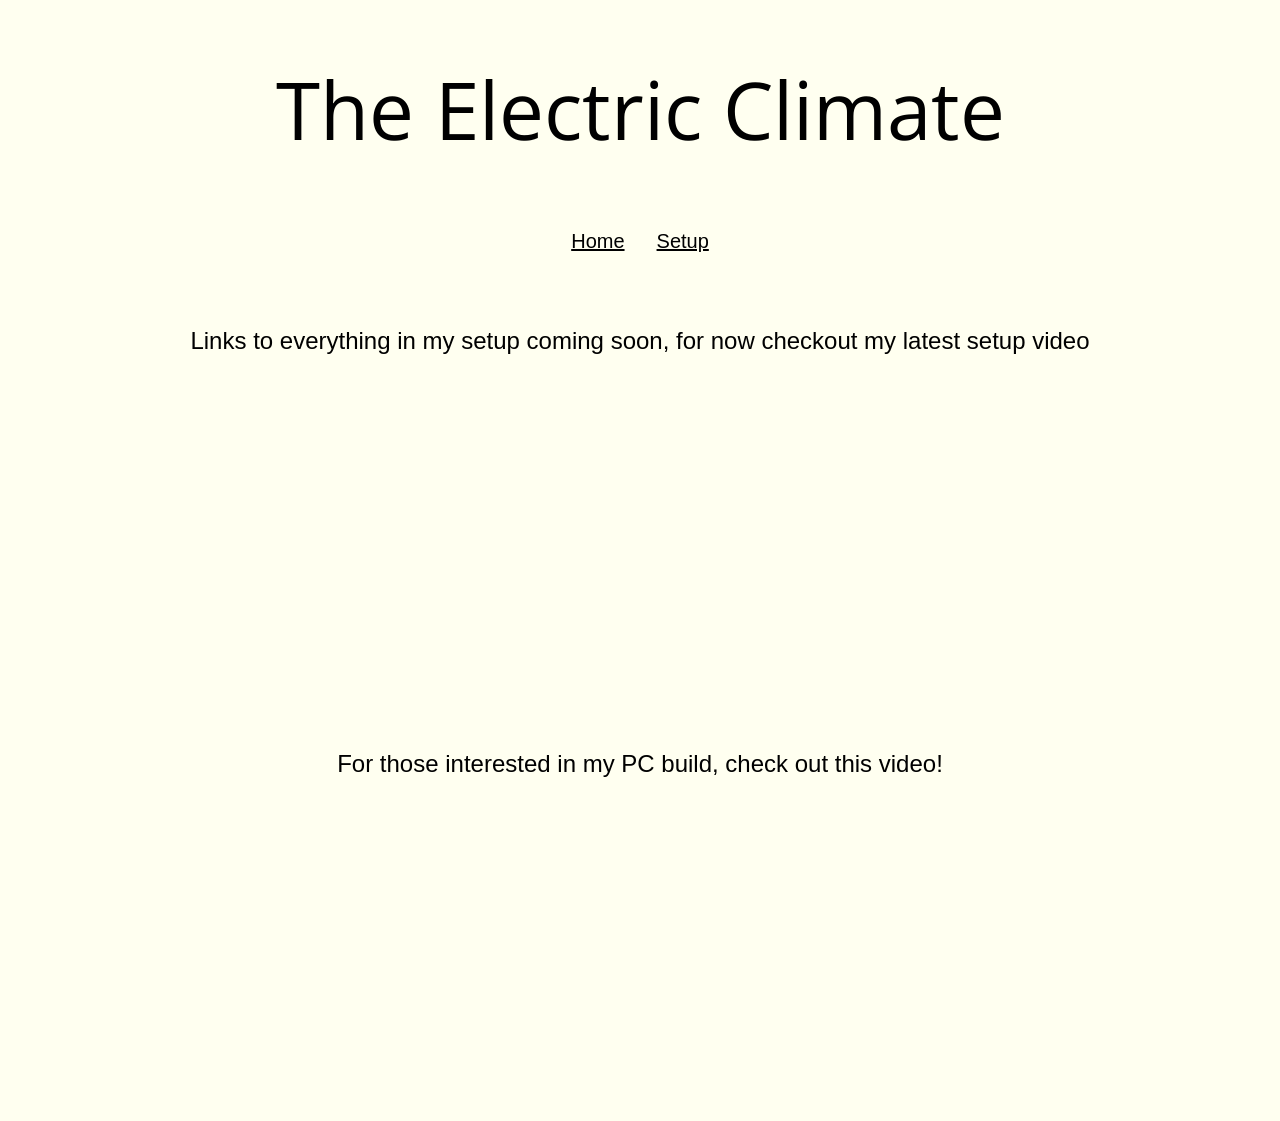
==== setup.html @ f3468fd7 "version 2" ====
<!DOCTYPE html>
<html lang="en">
<head>
    <title>Setup</title>
    <meta charset="UTF-8">
    <meta name="viewport" content="width=device-width, initial-scale=1">
    <link rel="stylesheet" href="styles.css">
    <link rel="preconnect" href="https://fonts.googleapis.com">
    <link rel="preconnect" href="https://fonts.gstatic.com" crossorigin>
    <link href="https://fonts.googleapis.com/css2?family=Open+Sans:ital,wght@0,300..800;1,300..800&display=swap" rel="stylesheet">
    <link rel="apple-touch-icon" sizes="180x180" href="/apple-touch-icon.png">
    <link rel="icon" type="image/png" sizes="32x32" href="/favicon-32x32.png">
    <link rel="icon" type="image/png" sizes="16x16" href="/favicon-16x16.png">
    <link rel="manifest" href="/site.webmanifest">
</head>

<body>
    <header>
        <h1>The Electric Climate</h1>
    </header>
    <div class="navigation">
            <a class="active" href="index.html">Home</a>
            <a class="setup" href="setup.html">Setup</a>
    </div>
        </section>
        <section id="YouTube feature" class="main-section-centered">
            <h2>Links to everything in my setup coming soon, for now checkout my latest setup video</h2>
            <iframe width="560" height="315" src="https://www.youtube.com/embed/S8BwcPc9jGQ?si=YDZAw0ZySo9zlvxP" title="YouTube video player" frameborder="0" allow="accelerometer; autoplay; clipboard-write; encrypted-media; gyroscope; picture-in-picture; web-share" referrerpolicy="strict-origin-when-cross-origin" allowfullscreen></iframe>
        </section>
        <section id="YouTube feature" class="main-section-centered">
            <h2>For those interested in my PC build, check out this video!</h2>
            <iframe width="560" height="315" src="https://www.youtube.com/embed/S3AW17yzXo4?si=2g9eWLuObfdXX9tG" title="YouTube video player" frameborder="0" allow="accelerometer; autoplay; clipboard-write; encrypted-media; gyroscope; picture-in-picture; web-share" referrerpolicy="strict-origin-when-cross-origin" allowfullscreen></iframe>
        </section>
</body>
---- styles.css ----
.open-sans-<uniquifier> {
  font-family: "Open Sans", sans-serif;
  font-optical-sizing: auto;
  font-weight: <weight>;
  font-style: normal;
  font-variation-settings:
    "wdth" 100;
}

body {
    background-color: #fffff0;
    font-family: Helvetica, sans-serif;
}

h1 {
    text-align: center;
    font-family: "Open Sans", sans-serif;
    font-size: 5em;
    font-weight: normal;
}

h2 {
    text-align: center;
    font-family: Helvetica, sans-serif;
    font-weight: normal;
}

footer {
    text-align: center;
    font-family: Helvetica, sans-serif;
    margin-top: 100px;
}

.main-section-centered {
    display: flex;
    flex-direction: column;
    justify-content: center;
    align-items: center;
    margin-top: 40px;
}


.page-banner {
    display: block;
    margin: 0 auto;
    width: 1000px;
    object-fit: cover;
}

.navigation {
    display: flex;
    justify-content: center;
}

.navigation a {
    float: center;
    color: black;
    text-align: center;
    padding: 14px 16px;
    font-size: 20px
}

.navigation a:active {
    background-color: #f7ffcc;
    color:black;
}
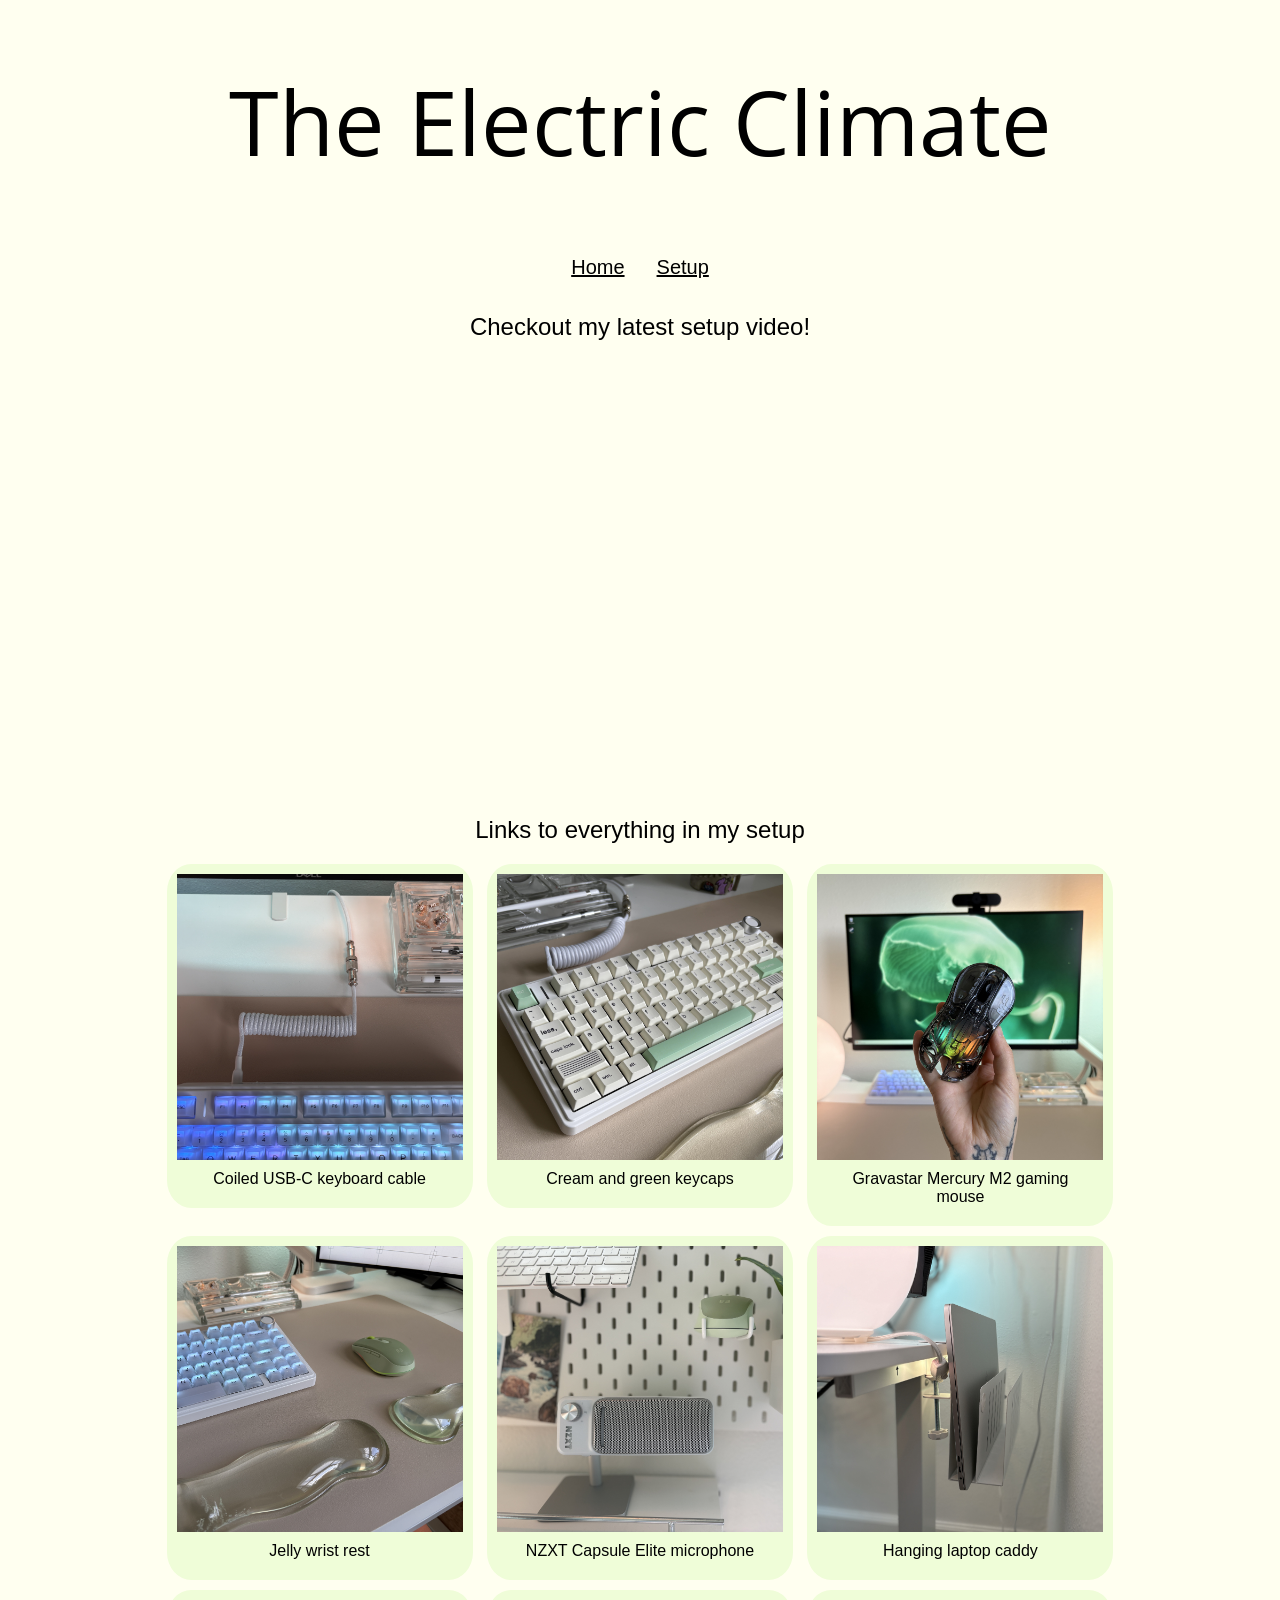
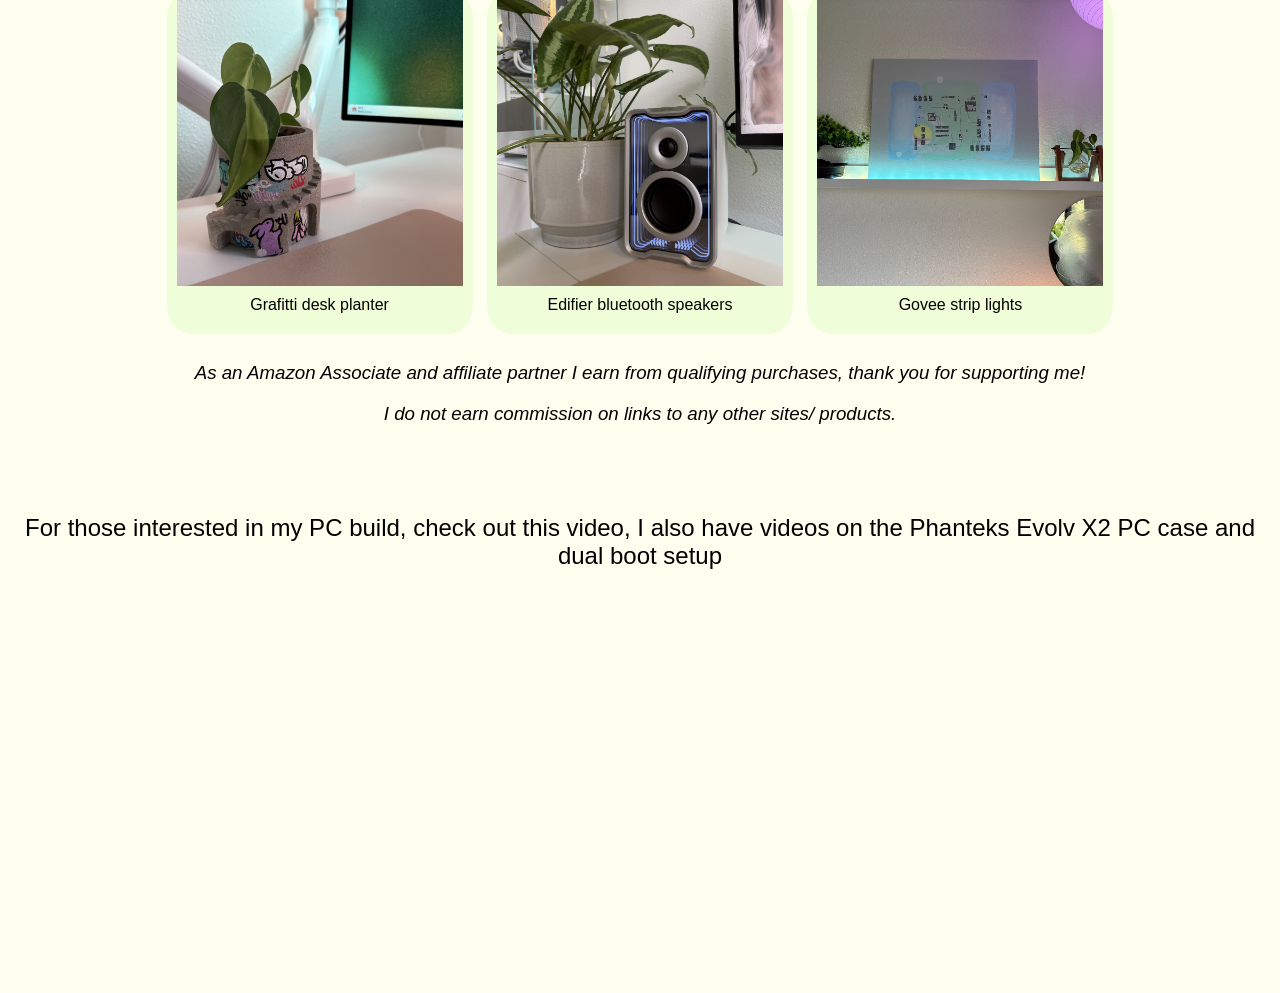
==== commit 3aef137d: "added photo grid and links and mobile responsiveness" ====
--- a/setup.html
+++ b/setup.html
@@ -23,12 +23,100 @@
             <a class="setup" href="setup.html">Setup</a>
     </div>
         </section>
-        <section id="YouTube feature" class="main-section-centered">
-            <h2>Links to everything in my setup coming soon, for now checkout my latest setup video</h2>
-            <iframe width="560" height="315" src="https://www.youtube.com/embed/S8BwcPc9jGQ?si=YDZAw0ZySo9zlvxP" title="YouTube video player" frameborder="0" allow="accelerometer; autoplay; clipboard-write; encrypted-media; gyroscope; picture-in-picture; web-share" referrerpolicy="strict-origin-when-cross-origin" allowfullscreen></iframe>
+        <section id="YouTube feature" class="youtube-video-centered">
+            <h2>Checkout my latest setup video!</h2>
+            <iframe class="video" src="https://www.youtube.com/embed/wWQqRPMW93s?si=HphCDFYTY1qSAnmx" title="YouTube video player" frameborder="0" allow="accelerometer; autoplay; clipboard-write; encrypted-media; gyroscope; picture-in-picture; web-share" referrerpolicy="strict-origin-when-cross-origin" allowfullscreen></iframe>
         </section>
-        <section id="YouTube feature" class="main-section-centered">
-            <h2>For those interested in my PC build, check out this video!</h2>
-            <iframe width="560" height="315" src="https://www.youtube.com/embed/S3AW17yzXo4?si=2g9eWLuObfdXX9tG" title="YouTube video player" frameborder="0" allow="accelerometer; autoplay; clipboard-write; encrypted-media; gyroscope; picture-in-picture; web-share" referrerpolicy="strict-origin-when-cross-origin" allowfullscreen></iframe>
+        <div class="gallery-container">
+            <h2>Links to everything in my setup</h2>
+            <div class="responsive-image-gallery">
+                <div class="image-gallery">
+                    <a target="_blank" href="https://amzn.to/4bCH3wH">
+                        <img src="images/keyboard_cable.png" alt="keyboard cable">
+                    </a>
+                    <div class="image-desc">Coiled USB-C keyboard cable</div>
+                </div>
+            </div>
+            <div class="responsive-image-gallery">
+                <div class="image-gallery">
+                    <a target="_blank" href="https://amzn.to/4moT5i2">
+                        <img src="images/cream_green_keycaps.jpeg" alt="cream and green keycaps">
+                    </a>
+                    <div class="image-desc">Cream and green keycaps</div>
+                </div>
+            </div>
+            <div class="responsive-image-gallery">
+                <div class="image-gallery">
+                    <a target="_blank" href="https://amzn.to/4n2Z0d0">
+                        <img src="images/gravastar_mouse.jpeg" alt="gravastar mouse">
+                    </a>
+                    <div class="image-desc">Gravastar Mercury M2 gaming mouse</div>
+                </div>
+            </div>
+            <div class="responsive-image-gallery">
+                <div class="image-gallery">
+                    <a target="_blank" href="https://amzn.to/4uz7iwP">
+                        <img src="images/jelly_wrist_rest.jpeg" alt="jelly wrist rest">
+                    </a>
+                    <div class="image-desc">Jelly wrist rest</div>
+                </div>
+            </div>
+            <div class="responsive-image-gallery">
+                <div class="image-gallery">
+                    <a target="_blank" href="https://amzn.to/4ljQpkO">
+                        <img src="images/nzxt_mic.jpeg" alt="nzxt microphone">
+                    </a>
+                    <div class="image-desc">NZXT Capsule Elite microphone</div>
+                </div>
+            </div>
+            <div class="responsive-image-gallery">
+                <div class="image-gallery">
+                    <a target="_blank" href="https://amzn.to/4naK1hg">
+                        <img src="images/laptop_caddy.jpeg" alt="laptop caddy">
+                    </a>
+                    <div class="image-desc">Hanging laptop caddy</div>
+                </div>
+            </div> 
+            <div class="responsive-image-gallery">
+                <div class="image-gallery">
+                    <a target="_blank" href="https://www.etsy.com/shop/Mossystoneshop2">
+                        <img src="images/graffiti_plant.jpeg" alt="Concrete planter">
+                    </a>
+                    <div class="image-desc">Grafitti desk planter</div>
+                </div>
+            </div> 
+            <div class="responsive-image-gallery">
+                <div class="image-gallery">
+                    <a target="_blank" href="https://amzn.to/3I6nAKI">
+                        <img src="images/edifier_speakers.jpeg" alt="Edifier speakers">
+                    </a>
+                    <div class="image-desc">Edifier bluetooth speakers</div>
+                </div>
+            </div> 
+            <div class="responsive-image-gallery">
+            <div class="image-gallery">
+                <a target="_blank" href="https://amzn.to/3F51tSP">
+                    <img src="images/govee_strip_lights.png" alt="Govee strip lights">
+                </a>
+                <div class="image-desc">Govee strip lights</div>
+            </div>
+        </div> 
+        <!-- template for gallery images
+        <div class="responsive-image-gallery">
+            <div class="image-gallery">
+                <a target="_blank" href="">
+                    <img src="images/" alt="">
+                </a>
+                <div class="image-desc"></div>
+            </div>
+        </div> 
+        -->
+        <h3>As an Amazon Associate and affiliate partner I earn from qualifying purchases, thank you for supporting me!</h3>
+        <h3>I do not earn commission on links to any other sites/ products.</h3>
+            <div class="clearfix"></div>
+        </div>
+        <section id="YouTube feature" class="youtube-video-centered">
+            <h2>For those interested in my PC build, check out this video, I also have videos on the Phanteks Evolv X2 PC case and dual boot setup</h2>
+            <iframe class="video" src="https://www.youtube.com/embed/S3AW17yzXo4?si=2g9eWLuObfdXX9tG" title="YouTube video player" frameborder="0" allow="accelerometer; autoplay; clipboard-write; encrypted-media; gyroscope; picture-in-picture; web-share" referrerpolicy="strict-origin-when-cross-origin" allowfullscreen></iframe>
         </section>
 </body>
--- a/styles.css
+++ b/styles.css
@@ -1,4 +1,3 @@
-
 .open-sans-<uniquifier> {
   font-family: "Open Sans", sans-serif;
   font-optical-sizing: auto;
@@ -16,7 +15,7 @@
 h1 {
     text-align: center;
     font-family: "Open Sans", sans-serif;
-    font-size: 5em;
+    font-size: 7vw;
     font-weight: normal;
 }
 
@@ -26,26 +25,38 @@
     font-weight: normal;
 }
 
+h3 {
+    text-align: center;
+    font-family: Helvetica, sans-serif;
+    font-style: italic;
+    font-weight: normal;
+}
+
 footer {
     text-align: center;
     font-family: Helvetica, sans-serif;
     margin-top: 100px;
 }
 
-.main-section-centered {
-    display: flex;
-    flex-direction: column;
-    justify-content: center;
-    align-items: center;
-    margin-top: 40px;
+.youtube-video-centered {
+    text-align: center;
 }
 
+.video {
+    aspect-ratio: 16 / 9;
+    width: 55% !important;
+}
+
+.home-page-vid-title {
+    margin-top: 80px;
+}
 
 .page-banner {
     display: block;
-    margin: 0 auto;
-    width: 1000px;
-    object-fit: cover;
+    margin-left: auto;
+    margin-right: auto;
+    width: 80%;
+    height: auto;
 }
 
 .navigation {
@@ -64,4 +75,79 @@
 .navigation a:active {
     background-color: #f7ffcc;
     color:black;
+}
+
+.gallery-container {
+    text-align: center;
+    margin-top: 60px;
+    margin-bottom: 70px;
+}
+
+div.image-gallery {
+    border: 10px solid #effdd8;
+    border-radius: 8%; 
+}
+
+div.image-gallery:hover {
+    border: 10px solid #e2fac2;
+}
+
+div.image-gallery img {
+    width: 100%;
+    height auto;
+}
+
+div.image-desc {
+    padding: 10px;
+    background-color:#effdd8;
+    text-align: center;
+    font-family: Helvetica, sans-serif;
+}
+
+* {
+    box-sizing: border-box;
+}
+
+.responsive-image-gallery {
+    display: inline-flex;
+    vertical-align: top;
+    width: 24.99999%;
+    padding: 0 5px 10px;
+    box-sizing: border-box;
+}
+
+.image-gallery {
+    display: flex;
+    flex-direction: column;
+    min-height: 100%;
+}
+
+.image-gallery img {
+    width: 100%;
+    display: block;
+}
+
+.image-desc {
+    margin-top: auto;
+    padding: 10px 0 0;
+    text-align: center;
+}
+
+@media only screen and (max-width: 700px) {
+  .responsive-image-gallery {
+    width: 49.99999%;
+    margin: 6px 0;
+  }
+}
+
+@media only screen and (max-width: 500px) {
+  .responsive-image-gallery {
+    width: 100%;
+  }
+}
+
+.clearfix:after {
+  content: "";
+  display: table;
+  clear: both;
 }
